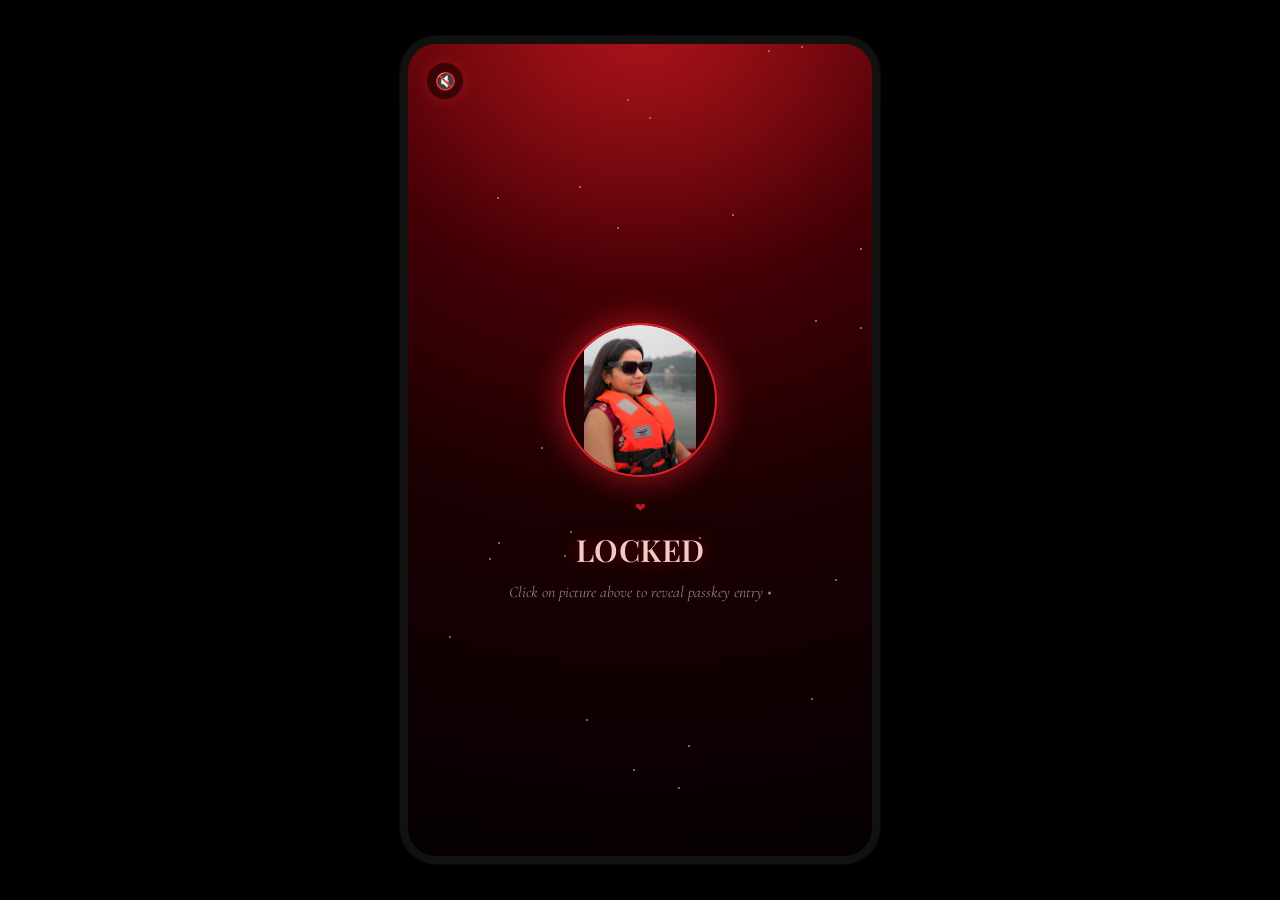
==== birthday-surprise-app/index.html @ 75bbb4d4 "Initial commit: Billu ka Birthday surprise app Passkey-locked birthday surprise site with unlock flo" ====
<!DOCTYPE html>
<html lang="en">
<head>
<meta charset="UTF-8" />
<meta name="viewport" content="width=device-width, initial-scale=1.0, maximum-scale=1, user-scalable=no" />
<title>A Birthday Surprise</title>
<meta name="description" content="A little locked surprise, just for you." />
<meta name="theme-color" content="#1a0002" />
<meta property="og:title" content="A Birthday Surprise" />
<meta property="og:description" content="A little locked surprise, just for you." />
<meta property="og:type" content="website" />
<link rel="icon" href="data:image/svg+xml,%3Csvg xmlns='http://www.w3.org/2000/svg' viewBox='0 0 32 32'%3E%3Ctext x='16' y='24' font-size='26' text-anchor='middle'%3E%E2%9D%A4%EF%B8%8F%3C/text%3E%3C/svg%3E" />
<link rel="preconnect" href="https://fonts.googleapis.com">
<link rel="preconnect" href="https://fonts.gstatic.com" crossorigin>
<link href="https://fonts.googleapis.com/css2?family=Playfair+Display:ital,wght@0,500;0,600;0,700;1,500&family=Cormorant+Garamond:ital,wght@0,500;0,600;1,500&family=Montserrat:wght@400;500;600;700&display=swap" rel="stylesheet">
<link rel="stylesheet" href="style.css" />
</head>
<body>

<div id="phone-frame">

  <!-- ambient starfield, shared across all screens -->
  <div id="stars"></div>

  <!-- persistent background-music toggle -->
  <button class="music-toggle" id="music-toggle" aria-label="Toggle background music">
    <span id="music-icon">&#128263;</span>
  </button>

  <!-- SCREEN 1 : LOCKED -->
  <section class="screen" id="screen-locked">
    <div class="glow-top"></div>
    <button class="avatar-wrap" id="avatar-locked" aria-label="Unlock">
      <img class="avatar-img" src="assets/profile.jpeg" alt="" onerror="this.parentElement.classList.add('avatar-fallback')">
    </button>
    <div class="tiny-heart">&#10084;</div>
    <h1 class="title-serif">LOCKED</h1>
    <p class="hint-text">Click on picture above to reveal passkey entry &bull;</p>
    <div class="brand-credit" id="brand-credit"></div>
  </section>

  <!-- SCREEN 2 : KEYPAD -->
  <section class="screen hidden" inert id="screen-keypad">
    <div class="glow-top"></div>
    <button class="avatar-wrap avatar-small" id="avatar-keypad" aria-label="Show passkey hint">
      <img class="avatar-img" src="assets/profile.jpeg" alt="" onerror="this.parentElement.classList.add('avatar-fallback')">
    </button>
    <div class="tiny-heart">&#10084;</div>
    <p class="label-caps">Secure System Entry</p>

    <div class="pin-display" id="pin-display">
      <span class="pin-dot" data-i="0"></span>
      <span class="pin-dot" data-i="1"></span>
      <span class="pin-dot" data-i="2"></span>
      <span class="pin-dot" data-i="3"></span>
    </div>

    <div class="keypad" id="keypad">
      <button class="key" data-key="1">1</button>
      <button class="key" data-key="2">2</button>
      <button class="key" data-key="3">3</button>
      <button class="key" data-key="4">4</button>
      <button class="key" data-key="5">5</button>
      <button class="key" data-key="6">6</button>
      <button class="key" data-key="7">7</button>
      <button class="key" data-key="8">8</button>
      <button class="key" data-key="9">9</button>
      <button class="key key-back" data-key="back">&#9003;</button>
      <button class="key" data-key="0">0</button>
      <span></span>
    </div>

    <p class="hint-text small" id="keypad-error">Hint: click on image again if you forget passkey</p>
  </section>

  <!-- PASSKEY HINT MODAL -->
  <div class="modal-overlay hidden" id="hint-modal">
    <div class="modal-card">
      <button class="modal-close" id="hint-close" aria-label="Close">&times;</button>
      <img class="modal-photo" id="modal-photo-img" src="" alt="" onerror="this.parentElement.classList.add('modal-fallback')">
      <div class="modal-hint" id="modal-hint-text">PASSKEY = ????</div>
    </div>
  </div>

  <!-- SCREEN 3 : LOADING -->
  <section class="screen hidden" inert id="screen-loading">
    <div class="glow-top"></div>
    <div class="sticker-bubble-wrap">
      <div class="speech-bubble" id="loading-bubble">Hmm</div>
      <div class="sticker" id="panda-loading">&#128060;</div>
    </div>
    <h2 class="title-serif small">Loading something special&hellip;</h2>
    <div class="progress-track"><div class="progress-fill" id="progress-fill"></div></div>
    <p class="label-caps dim">&#10022; just for you &#10022;</p>
  </section>

  <!-- SCREEN 4 : SPECIAL DAY -->
  <section class="screen hidden" inert id="screen-day">
    <div class="glow-top"></div>
    <h1 class="title-serif big" id="day-title">It's Your Special Day &#127804;</h1>
    <div class="sticker-bubble-wrap">
      <div class="speech-bubble">zzZzZz&hellip;</div>
      <div class="sticker-ring"><div class="sticker">&#128564;&#128060;</div></div>
    </div>
    <p class="hint-text tap-hint">tap anywhere to continue</p>
  </section>

  <!-- SCREEN 5 : AGE COUNTER -->
  <section class="screen hidden" inert id="screen-age">
    <div class="glow-top"></div>
    <div class="sticker-ring small"><div class="sticker">&#128060;</div></div>
    <h1 class="title-serif big" id="age-title">Happy Birthday<br>My Girl &#127872;</h1>
    <p class="label-caps dim">you have completed</p>

    <div class="age-grid">
      <div class="age-stat"><span class="age-num" id="age-years">0</span><span class="age-label">years</span></div>
      <div class="age-stat"><span class="age-num" id="age-months">0</span><span class="age-label">months</span></div>
    </div>
    <div class="age-grid single">
      <div class="age-stat"><span class="age-num" id="age-days">0</span><span class="age-label">days</span></div>
    </div>

    <div id="mini-badges"></div>

    <button class="btn btn-primary" id="btn-age-next">Next &#8998;</button>
  </section>

  <!-- SCREEN 6 : MEMORIES CAROUSEL -->
  <section class="screen hidden" inert id="screen-memories">
    <div class="glow-top"></div>
    <h1 class="title-serif big">Special Memories</h1>
    <p class="hint-text">Swipe for more &#10022;</p>

    <div class="carousel" id="carousel"></div>
    <div class="carousel-dots" id="carousel-dots"></div>

    <button class="btn btn-outline" id="btn-memories-next">&#9997;&#65039; message</button>
  </section>

  <!-- PHOTO LIGHTBOX -->
  <div class="modal-overlay hidden" id="photo-lightbox">
    <div class="lightbox-card">
      <button class="modal-close" id="lightbox-close" aria-label="Close">&times;</button>
      <img class="lightbox-img" id="lightbox-img" src="" alt="">
    </div>
  </div>

  <!-- SCREEN 6.5 : VIDEO MESSAGE -->
  <section class="screen hidden" inert id="screen-video">
    <div class="glow-top"></div>
    <h1 class="title-serif big">A Little Video<br>Just For You</h1>
    <p class="hint-text">Tap play to watch &#127916;</p>

    <div class="video-wrap" id="video-wrap">
      <video id="surprise-video" playsinline preload="metadata"></video>
      <button class="video-play-btn" id="video-play-btn" aria-label="Play video">
        <span class="video-play-icon">&#9658;</span>
      </button>
    </div>

    <p class="hint-text small" id="video-hint">tap the button to play</p>
  </section>

  <!-- VIDEO END MESSAGE MODAL -->
  <div class="modal-overlay hidden" id="video-message-modal">
    <div class="modal-card video-message-card">
      <div class="tiny-heart">&#10084;</div>
      <p class="video-message-text" id="video-message-text"></p>
      <button class="btn btn-primary" id="video-message-continue">Continue &#8594;</button>
    </div>
  </div>

  <!-- SCREEN 7 : LETTER ENVELOPE -->
  <section class="screen hidden" inert id="screen-envelope">
    <div class="glow-top"></div>
    <h1 class="title-serif big">A Letter, Just For You</h1>
    <p class="hint-text italic">Tap the heart to unseal your message&hellip;</p>

    <button class="envelope-card" id="envelope-btn">
      <div class="envelope-icon">
        <div class="envelope-shape"></div>
        <div class="envelope-heart">&#10084;</div>
      </div>
      <span class="envelope-caption" id="envelope-caption">tap to open</span>
    </button>

    <div class="dot-divider"><span></span><span class="dot-heart">&#10084;</span><span></span></div>
  </section>

  <!-- SCREEN 8 : LETTER / MESSAGE -->
  <section class="screen hidden" inert id="screen-letter">
    <div class="letter-card">
      <div class="letter-head">
        <div>
          <h2 class="title-serif letter-title">Just For You &#10024;</h2>
          <p class="letter-sub">From my heart to yours</p>
        </div>
        <button class="modal-close" id="letter-close" aria-label="Close">&times;</button>
      </div>
      <div class="letter-media" id="letter-media"></div>
      <div class="letter-body" id="letter-body"></div>
      <div class="letter-actions">
        <button class="btn btn-primary" id="btn-celebrate">Celebrate</button>
        <button class="btn btn-ghost" id="btn-restart">Restart &#8635;</button>
      </div>
    </div>
  </section>

  <canvas id="confetti-canvas"></canvas>

</div>

<script src="script.js"></script>
</body>
</html>
---- birthday-surprise-app/style.css ----
:root{
  --bg-0:#050002;
  --bg-1:#1a0002;
  --red-deep:#4a0006;
  --red-mid:#9c0d13;
  --red-bright:#e0202b;
  --pink-text:#f2a5a0;
  --pink-soft:#f6c9c2;
  --cream:#f5ece4;
  --line:rgba(224,32,43,.35);
}

*{box-sizing:border-box; margin:0; padding:0;}

html,body{
  height:100%;
  background:#000;
  color:var(--cream);
  font-family:'Montserrat',sans-serif;
  -webkit-font-smoothing:antialiased;
  overflow:hidden;
}

body{
  display:flex;
  align-items:center;
  justify-content:center;
}

#phone-frame{
  position:relative;
  width:100%;
  height:100vh;
  height:100dvh;
  max-width:480px;
  max-height:960px;
  overflow:hidden;
  background:
    radial-gradient(circle at 50% -10%, var(--red-mid) 0%, var(--red-deep) 32%, var(--bg-1) 60%, var(--bg-0) 100%);
  box-shadow:0 0 0 1px rgba(255,255,255,.04);
}

@media (min-width:481px){
  #phone-frame{
    border-radius:36px;
    border:8px solid #111;
    height:92vh;
    height:92dvh;
    box-shadow:0 30px 80px rgba(0,0,0,.6), 0 0 0 1px rgba(255,255,255,.05);
  }
}

/* ---------- music toggle ---------- */
.music-toggle{
  position:absolute;
  top:18px; left:18px;
  z-index:15;
  width:38px; height:38px;
  border-radius:50%;
  border:1px solid var(--line);
  background:rgba(0,0,0,.45);
  backdrop-filter:blur(4px);
  color:var(--pink-soft);
  font-size:1.05rem;
  display:flex;
  align-items:center;
  justify-content:center;
  cursor:pointer;
  box-shadow:0 0 14px rgba(224,32,43,.35);
  transition:transform .15s ease, box-shadow .15s ease;
}
.music-toggle:active{ transform:scale(.9); }
.music-toggle.playing{
  box-shadow:0 0 18px rgba(224,32,43,.7);
  animation:pulse-ring 2.6s ease-in-out infinite;
}
.music-toggle.unavailable{ opacity:.4; }

/* ---------- starfield ---------- */
#stars{
  position:absolute; inset:0;
  pointer-events:none;
  z-index:0;
}
.star{
  position:absolute;
  width:2px; height:2px;
  border-radius:50%;
  background:#ffdcd6;
  opacity:.6;
  animation:twinkle 3s ease-in-out infinite;
}
@keyframes twinkle{
  0%,100%{opacity:.15; transform:scale(1);}
  50%{opacity:.9; transform:scale(1.6);}
}

/* ---------- screens ---------- */
.screen{
  position:absolute; inset:0;
  z-index:1;
  display:flex;
  flex-direction:column;
  align-items:center;
  justify-content:center;
  text-align:center;
  padding:9vh 8% 6vh;
  transition:opacity .55s ease, transform .55s ease;
  opacity:1;
}
.screen.hidden{
  opacity:0;
  pointer-events:none;
  transform:scale(1.02);
}

.glow-top{
  position:absolute;
  top:-30%; left:50%;
  transform:translateX(-50%);
  width:140%; height:60%;
  background:radial-gradient(ellipse at center, rgba(224,32,43,.35) 0%, transparent 70%);
  pointer-events:none;
  z-index:-1;
}

/* ---------- typography ---------- */
.title-serif{
  font-family:'Playfair Display', serif;
  font-weight:600;
  letter-spacing:.5px;
  color:var(--pink-soft);
  text-shadow:0 0 18px rgba(224,32,43,.5);
  font-size:1.9rem;
  line-height:1.25;
}
.title-serif.big{ font-size:2.15rem; margin-bottom:3.2rem; }
.title-serif.small{ font-size:1.4rem; margin:1.8rem 0 1.6rem; }

.label-caps{
  font-family:'Montserrat',sans-serif;
  font-size:.68rem;
  letter-spacing:.32em;
  text-transform:uppercase;
  color:var(--pink-text);
  opacity:.85;
}
.label-caps.dim{ opacity:.55; margin-bottom:1.4rem; }

.hint-text{
  font-family:'Cormorant Garamond', serif;
  font-style:italic;
  font-size:.98rem;
  color:rgba(245,236,228,.55);
  margin-top:.9rem;
}
.hint-text.small{ font-size:.78rem; font-style:normal; letter-spacing:.03em; opacity:.5; margin-top:2.2rem; }
.hint-text.italic{ margin-bottom:2.4rem; }
.hint-text.tap-hint{ margin-top:2.6rem; opacity:.35; font-size:.8rem; animation:pulse-op 2.4s ease-in-out infinite; }
@keyframes pulse-op{ 0%,100%{opacity:.2;} 50%{opacity:.55;} }

/* ---------- avatar ---------- */
.avatar-wrap{
  position:relative;
  width:150px; height:150px;
  border-radius:50%;
  border:none;
  padding:0;
  cursor:pointer;
  background:radial-gradient(circle, rgba(224,32,43,.25), transparent 70%);
  background-color:#1a0002;
  box-shadow:0 0 0 2px var(--red-bright), 0 0 30px 6px rgba(224,32,43,.55);
  animation:pulse-ring 2.6s ease-in-out infinite;
  margin-bottom:1.6rem;
  overflow:hidden;
}
.avatar-wrap.avatar-small{ width:96px; height:96px; margin-bottom:.6rem; }
@keyframes pulse-ring{
  0%,100%{ box-shadow:0 0 0 2px var(--red-bright), 0 0 26px 4px rgba(224,32,43,.45); }
  50%{ box-shadow:0 0 0 2px var(--red-bright), 0 0 42px 10px rgba(224,32,43,.75); }
}
.avatar-img{
  width:100%; height:100%;
  border-radius:50%;
  object-fit:contain;
  display:block;
}
.avatar-wrap.avatar-fallback .avatar-img{ display:none; }
.avatar-wrap.avatar-fallback{
  background:linear-gradient(135deg,#7a0e12,#2b0004);
  display:flex; align-items:center; justify-content:center;
}
.avatar-wrap.avatar-fallback::after{
  content:"\1F49D";
  font-size:2.4rem;
}

.tiny-heart{
  color:var(--red-bright);
  font-size:.8rem;
  margin-bottom:1rem;
  opacity:.8;
}

.brand-credit{
  position:absolute;
  bottom:14px; right:18px;
  font-size:.62rem;
  letter-spacing:.15em;
  opacity:.25;
  text-transform:uppercase;
}

/* ---------- keypad ---------- */
.pin-display{
  display:flex;
  gap:1.1rem;
  justify-content:center;
  align-items:center;
  background:rgba(0,0,0,.45);
  border:1px solid var(--line);
  border-radius:14px;
  padding:1.1rem 1.6rem;
  margin:1.6rem 0 1.8rem;
}
.pin-dot{
  width:11px; height:11px;
  border-radius:50%;
  background:rgba(255,255,255,.25);
  transition:all .18s ease;
}
.pin-dot.filled{
  background:var(--red-bright);
  box-shadow:0 0 10px 2px rgba(224,32,43,.8);
}
.pin-display.shake{ animation:shake .4s ease; }
@keyframes shake{
  0%,100%{ transform:translateX(0); }
  20%{ transform:translateX(-8px); }
  40%{ transform:translateX(8px); }
  60%{ transform:translateX(-6px); }
  80%{ transform:translateX(6px); }
}

.keypad{
  display:grid;
  grid-template-columns:repeat(3, 1fr);
  gap:.9rem;
  width:100%;
  max-width:280px;
}
.key{
  aspect-ratio:1;
  border-radius:16px;
  border:1px solid var(--line);
  background:linear-gradient(160deg, rgba(156,13,19,.35), rgba(0,0,0,.5));
  color:var(--cream);
  font-family:'Montserrat',sans-serif;
  font-size:1.15rem;
  font-weight:500;
  cursor:pointer;
  transition:transform .12s ease, background .12s ease;
}
.key:active{
  transform:scale(.92);
  background:linear-gradient(160deg, rgba(224,32,43,.55), rgba(0,0,0,.5));
}
.key-back{ font-size:1.3rem; opacity:.8; }

#keypad-error.err{
  color:var(--red-bright);
  opacity:1;
  font-style:normal;
  font-weight:600;
  animation:pulse-op 1s ease-in-out 2;
}

/* ---------- modal ---------- */
.modal-overlay{
  position:absolute; inset:0;
  z-index:20;
  background:rgba(0,0,0,.72);
  display:flex;
  align-items:center;
  justify-content:center;
  padding:8%;
  transition:opacity .3s ease;
}
.modal-overlay.hidden{ opacity:0; pointer-events:none; }
.modal-card{
  position:relative;
  width:100%;
  max-width:340px;
  border-radius:18px;
  overflow:hidden;
  border:1px solid var(--line);
  box-shadow:0 0 40px rgba(224,32,43,.35);
  background:#0a0000;
}
.modal-photo{
  width:100%;
  aspect-ratio:4/5;
  object-fit:contain;
  background:#0a0000;
  display:block;
}
.modal-card.modal-fallback .modal-photo{ display:none; }
.modal-card.modal-fallback{
  aspect-ratio:4/5;
  display:flex; align-items:center; justify-content:center;
  background:linear-gradient(135deg,#7a0e12,#2b0004);
}
.modal-hint{
  padding:1rem;
  text-align:center;
  font-family:'Montserrat',sans-serif;
  letter-spacing:.25em;
  font-size:.85rem;
  background:rgba(0,0,0,.5);
}
.modal-close{
  position:absolute;
  top:10px; right:10px;
  width:32px; height:32px;
  border-radius:50%;
  border:1px solid var(--line);
  background:rgba(0,0,0,.55);
  color:var(--cream);
  font-size:1.2rem;
  line-height:1;
  cursor:pointer;
  z-index:2;
}

/* ---------- loading ---------- */
.sticker-bubble-wrap{
  position:relative;
  margin-bottom:2.2rem;
}
.sticker{ font-size:4.4rem; line-height:1; filter:drop-shadow(0 6px 16px rgba(0,0,0,.5)); }
.speech-bubble{
  position:absolute;
  top:-1.6rem; right:-1.6rem;
  background:#fff;
  color:#111;
  font-family:'Montserrat',sans-serif;
  font-weight:700;
  font-size:.85rem;
  padding:.35rem .8rem;
  border-radius:14px;
  box-shadow:0 4px 10px rgba(0,0,0,.35);
}
.speech-bubble::after{
  content:"";
  position:absolute;
  bottom:-6px; left:16px;
  border-width:6px 6px 0;
  border-style:solid;
  border-color:#fff transparent transparent;
}

.progress-track{
  width:100%;
  max-width:260px;
  height:4px;
  border-radius:4px;
  background:rgba(255,255,255,.12);
  overflow:hidden;
  margin:.6rem 0 1.1rem;
}
.progress-fill{
  height:100%;
  width:0%;
  background:linear-gradient(90deg, var(--red-mid), var(--red-bright));
  box-shadow:0 0 12px rgba(224,32,43,.7);
  transition:width .1s linear;
}

.sticker-ring{
  width:190px; height:190px;
  border-radius:50%;
  display:flex; align-items:center; justify-content:center;
  background:radial-gradient(circle, rgba(224,32,43,.22), transparent 72%);
  box-shadow:0 0 0 1px var(--line);
  margin-bottom:0;
}
.sticker-ring.small{ width:110px; height:110px; margin-bottom:1.4rem; }
.sticker-ring.small .sticker{ font-size:2.6rem; }

/* ---------- age counter ---------- */
.age-grid{
  display:grid;
  grid-template-columns:1fr 1fr;
  gap:2.4rem;
  margin-top:1.6rem;
}
.age-grid.single{ grid-template-columns:1fr; margin-top:1.6rem; }
.age-stat{ display:flex; flex-direction:column; align-items:center; gap:.3rem; }
.age-num{
  font-family:'Playfair Display', serif;
  font-weight:700;
  font-size:3rem;
  color:var(--pink-soft);
  text-shadow:0 0 20px rgba(224,32,43,.5);
}
.age-label{
  font-size:.68rem;
  letter-spacing:.28em;
  text-transform:uppercase;
  color:var(--pink-text);
  opacity:.7;
}

/* ---------- mini badges (age screen) ---------- */
#mini-badges{
  display:flex;
  flex-direction:column;
  gap:.35rem;
  margin-top:1.4rem;
}
.mini-badge{
  font-family:'Montserrat',sans-serif;
  font-size:.72rem;
  letter-spacing:.06em;
  color:var(--pink-text);
  background:rgba(0,0,0,.35);
  border:1px solid var(--line);
  border-radius:999px;
  padding:.5rem 1.1rem;
}

/* ---------- floating hearts (unlock burst) ---------- */
.floating-heart{
  position:absolute;
  bottom:38%;
  z-index:31;
  pointer-events:none;
  font-size:var(--fs, 1.4rem);
  opacity:0;
  animation:floatUp 1.8s ease-out forwards;
}
@keyframes floatUp{
  0%{ transform:translateY(0) scale(.8) rotate(0deg); opacity:0; }
  15%{ opacity:1; }
  100%{ transform:translateY(-220px) scale(1.1) rotate(var(--rot,15deg)); opacity:0; }
}

/* ---------- letter media (voice note / video) ---------- */
.letter-media{
  width:100%;
  border-radius:14px;
  overflow:hidden;
  margin-bottom:1rem;
  background:#000;
}
.letter-media video,
.letter-media audio{
  width:100%;
  display:block;
  max-height:180px;
}

/* ---------- buttons ---------- */
.btn{
  font-family:'Montserrat',sans-serif;
  font-weight:700;
  letter-spacing:.12em;
  text-transform:uppercase;
  font-size:.78rem;
  padding:.95rem 2.4rem;
  border-radius:999px;
  cursor:pointer;
  transition:transform .15s ease, box-shadow .15s ease;
}
.btn:active{ transform:scale(.96); }

.btn-primary{
  border:1px solid var(--red-bright);
  background:linear-gradient(160deg, rgba(224,32,43,.9), rgba(122,14,18,.9));
  color:var(--cream);
  box-shadow:0 0 22px rgba(224,32,43,.55);
  margin-top:2.6rem;
}
.btn-outline{
  border:1px solid var(--line);
  background:rgba(0,0,0,.4);
  color:var(--pink-soft);
  box-shadow:0 0 16px rgba(224,32,43,.25);
  margin-top:1.8rem;
}
.btn-ghost{
  border:1px solid var(--line);
  background:transparent;
  color:var(--pink-text);
}

/* ---------- carousel ---------- */
#screen-memories .title-serif.big{ margin-bottom:1.1rem; }

.carousel{
  display:flex;
  gap:14px;
  width:100%;
  max-width:340px;
  height:58vh;
  max-height:460px;
  overflow-x:auto;
  overflow-y:hidden;
  scroll-snap-type:x mandatory;
  padding:1rem 0;
  -webkit-overflow-scrolling:touch;
}
.carousel::-webkit-scrollbar{ display:none; }
.carousel-card{
  position:relative;
  flex:0 0 100%;
  scroll-snap-align:center;
  border-radius:20px;
  overflow:hidden;
  border:1px solid var(--line);
  box-shadow:0 0 30px rgba(224,32,43,.35);
  background:#0a0000;
  cursor:zoom-in;
}
.carousel-bg{
  position:absolute;
  inset:0;
  background-size:cover;
  background-position:center;
  filter:blur(22px) brightness(.5) saturate(1.3);
  transform:scale(1.2);
}
.carousel-card img{
  position:relative;
  z-index:1;
  width:100%; height:100%;
  object-fit:contain;
  display:block;
}
.carousel-zoom-hint{
  position:absolute;
  z-index:2;
  bottom:10px; right:10px;
  width:30px; height:30px;
  border-radius:50%;
  background:rgba(0,0,0,.5);
  border:1px solid var(--line);
  color:var(--cream);
  display:flex;
  align-items:center;
  justify-content:center;
  font-size:.85rem;
  pointer-events:none;
}
.carousel-card.fallback{
  display:flex; align-items:center; justify-content:center;
  flex-direction:column;
  gap:.5rem;
  background:linear-gradient(135deg,#7a0e12,#2b0004);
  color:rgba(255,255,255,.5);
  font-size:.75rem;
  letter-spacing:.1em;
  text-transform:uppercase;
}
.carousel-card.fallback::before{
  content:"\1F4F7";
  font-size:2.2rem;
}

.carousel-dots{
  display:flex;
  gap:.5rem;
  justify-content:center;
  margin-top:.2rem;
}
.carousel-dots .dot{
  width:6px; height:6px;
  border-radius:50%;
  background:rgba(255,255,255,.25);
  transition:background .2s ease, transform .2s ease;
}
.carousel-dots .dot.active{
  background:var(--red-bright);
  transform:scale(1.3);
  box-shadow:0 0 8px rgba(224,32,43,.7);
}

#screen-memories .btn-outline{ margin-top:1rem; }

/* ---------- photo lightbox ---------- */
.lightbox-card{
  position:relative;
  width:100%;
  max-width:420px;
  max-height:88vh;
  display:flex;
  align-items:center;
  justify-content:center;
  border-radius:18px;
  overflow:hidden;
  border:1px solid var(--line);
  box-shadow:0 0 40px rgba(224,32,43,.4);
  background:#000;
}
.lightbox-img{
  width:100%;
  max-height:88vh;
  object-fit:contain;
  display:block;
}

/* ---------- video message screen ---------- */
.video-wrap{
  position:relative;
  width:100%;
  max-width:300px;
  max-height:46vh;
  aspect-ratio:3/4;
  border-radius:20px;
  overflow:hidden;
  border:1px solid var(--line);
  box-shadow:0 0 30px rgba(224,32,43,.35);
  background:#000;
  margin:1.6rem 0;
}
#surprise-video{
  width:100%; height:100%;
  object-fit:contain;
  display:block;
  background:#000;
}
.video-play-btn{
  position:absolute;
  inset:0;
  margin:auto;
  width:72px; height:72px;
  border-radius:50%;
  border:1px solid var(--red-bright);
  background:rgba(0,0,0,.55);
  backdrop-filter:blur(2px);
  color:var(--cream);
  display:flex;
  align-items:center;
  justify-content:center;
  font-size:1.6rem;
  cursor:pointer;
  box-shadow:0 0 24px rgba(224,32,43,.6);
  animation:pulse-ring 2.6s ease-in-out infinite;
}
.video-play-icon{ margin-left:4px; }
.video-wrap.playing .video-play-btn{ display:none; }

.video-message-card{
  padding:2.1rem 1.7rem 1.8rem;
  display:flex;
  flex-direction:column;
  align-items:center;
  text-align:center;
  gap:1rem;
}
.video-message-text{
  font-family:'Cormorant Garamond', serif;
  font-style:italic;
  font-size:1.1rem;
  line-height:1.65;
  color:var(--pink-soft);
  white-space:pre-line;
}
.video-message-card .btn{ margin-top:.4rem; }

/* ---------- envelope ---------- */
.envelope-card{
  width:100%;
  max-width:320px;
  aspect-ratio:16/11;
  border-radius:18px;
  border:1px solid var(--line);
  background:rgba(0,0,0,.35);
  display:flex;
  flex-direction:column;
  align-items:center;
  justify-content:center;
  gap:1.3rem;
  cursor:pointer;
  box-shadow:0 0 24px rgba(224,32,43,.3);
}
.envelope-icon{
  position:relative;
  width:90px; height:90px;
  display:flex; align-items:center; justify-content:center;
}
.envelope-shape{
  position:absolute; inset:0;
  border:2px solid rgba(224,32,43,.5);
  border-radius:10px;
  transform:rotate(-4deg);
  transition:transform .5s ease;
}
.envelope-card.opening .envelope-shape{ transform:rotate(4deg) scale(1.08); }
.envelope-heart{
  position:relative;
  width:58px; height:58px;
  border-radius:50%;
  border:1px solid var(--red-bright);
  color:var(--red-bright);
  display:flex; align-items:center; justify-content:center;
  font-size:1.5rem;
  box-shadow:0 0 20px rgba(224,32,43,.6);
  animation:heartbeat 1.8s ease-in-out infinite;
}
.envelope-card.opening .envelope-heart{ animation:spin-open .8s ease forwards; }
@keyframes heartbeat{
  0%,100%{ transform:scale(1); }
  50%{ transform:scale(1.1); }
}
@keyframes spin-open{
  0%{ transform:scale(1) rotate(0); }
  60%{ transform:scale(1.3) rotate(180deg); opacity:1; }
  100%{ transform:scale(1.5) rotate(360deg); opacity:0; }
}
.envelope-caption{
  font-size:.72rem;
  letter-spacing:.3em;
  text-transform:uppercase;
  color:var(--pink-text);
  opacity:.8;
}

.dot-divider{
  display:flex;
  align-items:center;
  gap:.8rem;
  width:60%;
  margin-top:2.4rem;
}
.dot-divider span:not(.dot-heart){
  flex:1;
  height:1px;
  background:var(--line);
}
.dot-heart{ color:var(--red-bright); font-size:.7rem; }

/* ---------- letter ---------- */
#screen-letter{ padding:6vh 6% 5vh; justify-content:flex-start; }
.letter-card{
  width:100%;
  max-width:400px;
  border:1px solid var(--red-bright);
  border-radius:24px;
  background:rgba(10,0,0,.55);
  box-shadow:0 0 40px rgba(224,32,43,.4);
  padding:1.6rem 1.5rem 1.4rem;
  display:flex;
  flex-direction:column;
  height:100%;
  max-height:88vh;
}
.letter-head{
  display:flex;
  justify-content:space-between;
  align-items:flex-start;
  margin-bottom:1rem;
}
.letter-title{ font-size:1.4rem; text-align:left; margin-bottom:.2rem; }
.letter-sub{
  font-family:'Cormorant Garamond', serif;
  font-style:italic;
  font-size:.85rem;
  color:var(--pink-text);
  opacity:.75;
  text-align:left;
}
.letter-body{
  flex:1;
  overflow-y:auto;
  background:rgba(0,0,0,.5);
  border-radius:14px;
  padding:1.4rem 1.2rem;
  text-align:left;
  font-family:'Cormorant Garamond', serif;
  font-size:1.15rem;
  line-height:1.65;
  color:var(--cream);
  white-space:pre-wrap;
}
.letter-body .cursor{
  display:inline-block;
  width:2px;
  background:var(--red-bright);
  margin-left:2px;
  animation:blink 1s step-end infinite;
}
@keyframes blink{ 50%{ opacity:0; } }

.letter-actions{
  display:flex;
  gap:.9rem;
  justify-content:center;
  margin-top:1.4rem;
}
.letter-actions .btn{ margin-top:0; flex:1; }

/* ---------- confetti ---------- */
#confetti-canvas{
  position:absolute; inset:0;
  z-index:30;
  pointer-events:none;
  width:100%; height:100%;
}

/* ---------- small screens ---------- */
@media (max-height:700px){
  .title-serif.big{ font-size:1.7rem; margin-bottom:2rem; }
  .sticker{ font-size:3.4rem; }
  .avatar-wrap{ width:120px; height:120px; }
  .age-num{ font-size:2.4rem; }
  .video-wrap{ max-height:38vh; margin:1rem 0; }
  .video-play-btn{ width:60px; height:60px; font-size:1.3rem; }
  .carousel{ height:48vh; max-height:380px; }
}

/* ---------- keyboard focus ---------- */
button:focus-visible,
.envelope-card:focus-visible{
  outline:2px solid var(--red-bright);
  outline-offset:2px;
}

/* ---------- reduced motion ---------- */
@media (prefers-reduced-motion: reduce){
  *{ animation-duration:.001ms !important; animation-iteration-count:1 !important; transition-duration:.001ms !important; }
}
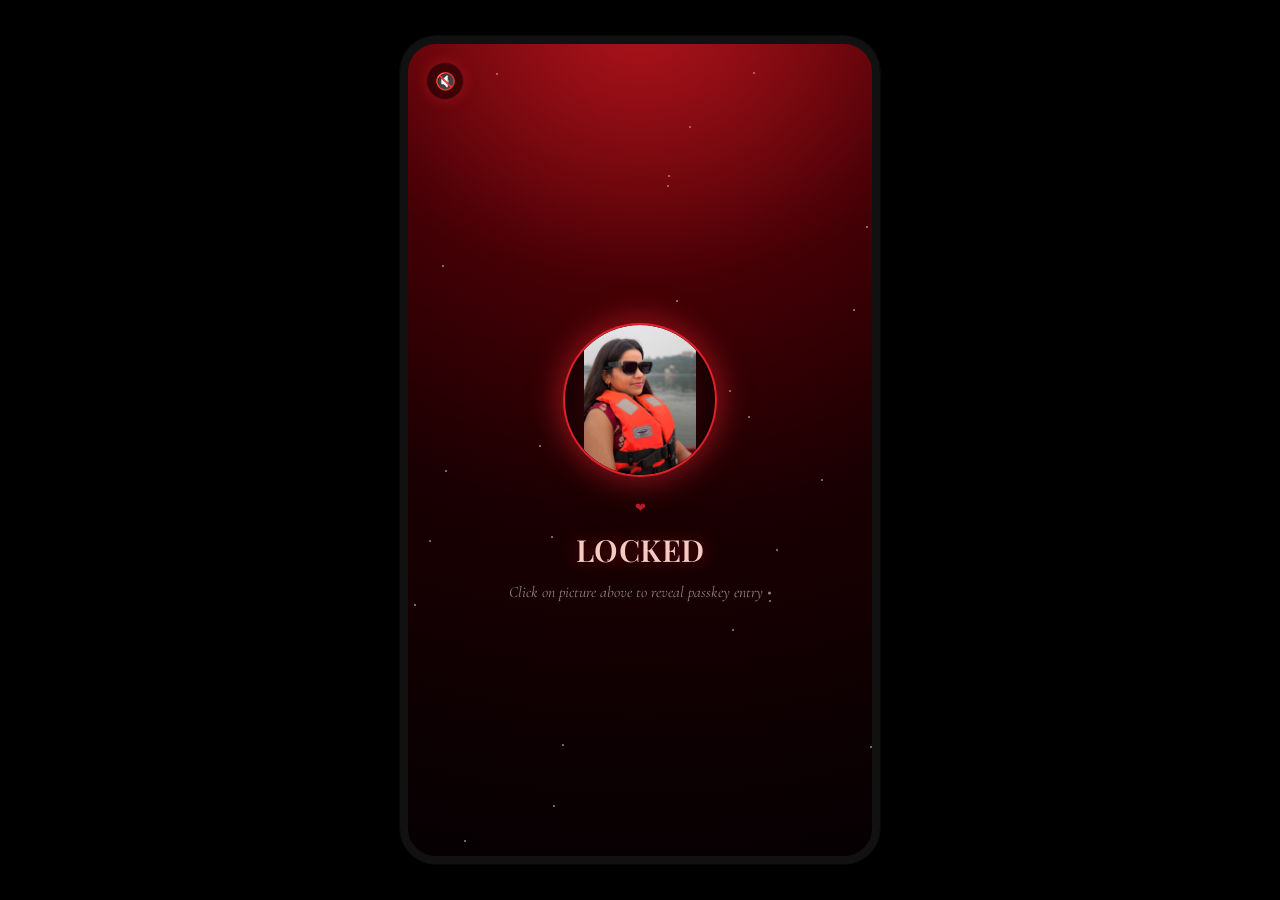
==== commit 8c441415: "commit" ====
--- a/birthday-surprise-app/index.html
+++ b/birthday-surprise-app/index.html
@@ -105,22 +105,36 @@
     <p class="hint-text tap-hint">tap anywhere to continue</p>
   </section>
 
-  <!-- SCREEN 5 : AGE COUNTER -->
+  <!-- SCREEN 5 : BIRTHDAY CAKE -->
   <section class="screen hidden" inert id="screen-age">
     <div class="glow-top"></div>
     <div class="sticker-ring small"><div class="sticker">&#128060;</div></div>
     <h1 class="title-serif big" id="age-title">Happy Birthday<br>My Girl &#127872;</h1>
-    <p class="label-caps dim">you have completed</p>
-
-    <div class="age-grid">
-      <div class="age-stat"><span class="age-num" id="age-years">0</span><span class="age-label">years</span></div>
-      <div class="age-stat"><span class="age-num" id="age-months">0</span><span class="age-label">months</span></div>
-    </div>
-    <div class="age-grid single">
-      <div class="age-stat"><span class="age-num" id="age-days">0</span><span class="age-label">days</span></div>
-    </div>
-
-    <div id="mini-badges"></div>
+
+    <div class="cake-scene" id="cake-scene">
+      <div class="cake-plate"></div>
+
+      <div class="cake-halves">
+        <div class="cake-half-mask left"><div class="cake-visual"></div><div class="cake-cut-face"></div></div>
+        <div class="cake-half-mask right"><div class="cake-visual"></div><div class="cake-cut-face"></div></div>
+      </div>
+
+      <button class="cake-hit" id="cake-hit" aria-label="Swipe to cut the cake">
+        <div class="candles" id="candles">
+          <div class="candle"><span class="flame"></span></div>
+          <div class="candle candle-mid"><span class="flame"></span></div>
+          <div class="candle"><span class="flame"></span></div>
+        </div>
+        <div class="cherry left"></div>
+        <div class="cherry right"></div>
+        <div class="cake-visual" id="cake-main"></div>
+      </button>
+
+      <div class="slice-trail" id="slice-trail"></div>
+      <div class="crumb-burst" id="crumb-burst"></div>
+    </div>
+
+    <p class="hint-text cake-hint" id="cake-hint">swipe across the cake to cut it &#10024;</p>
 
     <button class="btn btn-primary" id="btn-age-next">Next &#8998;</button>
   </section>
--- a/birthday-surprise-app/style.css
+++ b/birthday-surprise-app/style.css
@@ -387,47 +387,209 @@
 .sticker-ring.small{ width:110px; height:110px; margin-bottom:1.4rem; }
 .sticker-ring.small .sticker{ font-size:2.6rem; }
 
-/* ---------- age counter ---------- */
-.age-grid{
-  display:grid;
-  grid-template-columns:1fr 1fr;
-  gap:2.4rem;
-  margin-top:1.6rem;
-}
-.age-grid.single{ grid-template-columns:1fr; margin-top:1.6rem; }
-.age-stat{ display:flex; flex-direction:column; align-items:center; gap:.3rem; }
-.age-num{
+/* ---------- birthday cake ---------- */
+.cake-hint{ margin-top:.6rem; margin-bottom:.2rem; transition:color .2s ease; }
+.cake-hint.celebrate{
+  font-style:normal;
+  font-weight:700;
+  font-size:1.15rem;
   font-family:'Playfair Display', serif;
-  font-weight:700;
-  font-size:3rem;
   color:var(--pink-soft);
-  text-shadow:0 0 20px rgba(224,32,43,.5);
-}
-.age-label{
-  font-size:.68rem;
-  letter-spacing:.28em;
-  text-transform:uppercase;
-  color:var(--pink-text);
-  opacity:.7;
-}
-
-/* ---------- mini badges (age screen) ---------- */
-#mini-badges{
-  display:flex;
-  flex-direction:column;
-  gap:.35rem;
-  margin-top:1.4rem;
-}
-.mini-badge{
-  font-family:'Montserrat',sans-serif;
-  font-size:.72rem;
-  letter-spacing:.06em;
-  color:var(--pink-text);
-  background:rgba(0,0,0,.35);
-  border:1px solid var(--line);
-  border-radius:999px;
-  padding:.5rem 1.1rem;
-}
+  text-shadow:0 0 16px rgba(224,32,43,.6);
+  animation:celebrate-pop .5s ease;
+}
+@keyframes celebrate-pop{
+  0%{ transform:scale(.6); opacity:0; }
+  60%{ transform:scale(1.12); opacity:1; }
+  100%{ transform:scale(1); opacity:1; }
+}
+
+.cake-scene{
+  position:relative;
+  width:190px;
+  height:150px;
+  margin:.6rem auto .4rem;
+}
+
+.cake-plate{
+  position:absolute;
+  left:50%; bottom:6px;
+  transform:translateX(-50%);
+  width:194px; height:17px;
+  border-radius:50%;
+  background:radial-gradient(ellipse at center, rgba(255,255,255,.24) 0%, rgba(255,255,255,.06) 55%, transparent 75%);
+  box-shadow:0 0 0 1px var(--line), 0 2px 10px rgba(0,0,0,.4);
+}
+
+.cake-visual{
+  position:absolute;
+  left:50%; bottom:14px;
+  transform:translateX(-50%);
+  width:170px; height:92px;
+  border-radius:10px;
+  background:
+    radial-gradient(ellipse 56px 26px at 58px 58px, rgba(255,255,255,.16), transparent 72%),
+    radial-gradient(circle 3px at 16px 8px, #ffd76b 97%, transparent 100%),
+    radial-gradient(circle 3px at 32px 3px, var(--red-bright) 97%, transparent 100%),
+    radial-gradient(circle 3px at 48px 9px, #fff 97%, transparent 100%),
+    radial-gradient(circle 3px at 64px 3px, var(--red-bright) 97%, transparent 100%),
+    radial-gradient(circle 3px at 80px 9px, #ffd76b 97%, transparent 100%),
+    radial-gradient(circle 3px at 96px 3px, #fff 97%, transparent 100%),
+    radial-gradient(circle 3px at 112px 8px, var(--red-bright) 97%, transparent 100%),
+    radial-gradient(circle 6px at 22px 6px, var(--pink-soft) 97%, transparent 100%),
+    radial-gradient(circle 6px at 50px 2px, var(--pink-soft) 97%, transparent 100%),
+    radial-gradient(circle 6px at 78px 6px, var(--pink-soft) 97%, transparent 100%),
+    radial-gradient(circle 7px at 12px 44px, var(--pink-soft) 97%, transparent 100%),
+    radial-gradient(circle 7px at 33px 48px, var(--pink-soft) 97%, transparent 100%),
+    radial-gradient(circle 7px at 54px 44px, var(--pink-soft) 97%, transparent 100%),
+    radial-gradient(circle 7px at 75px 48px, var(--pink-soft) 97%, transparent 100%),
+    radial-gradient(circle 7px at 96px 44px, var(--pink-soft) 97%, transparent 100%),
+    linear-gradient(180deg, #fff7f2, var(--pink-soft) 90%) top center / 130px 46px no-repeat,
+    linear-gradient(180deg, var(--red-bright), var(--red-mid) 55%, var(--red-deep)) bottom center / 170px 62px no-repeat;
+  box-shadow:0 10px 22px rgba(0,0,0,.4);
+  transition:opacity .2s ease;
+}
+
+.cake-hit{
+  position:absolute;
+  inset:0 0 6px 0;
+  background:none;
+  border:none;
+  padding:0;
+  cursor:pointer;
+  display:block;
+  touch-action:none;
+}
+
+.cherry{
+  position:absolute;
+  bottom:98px;
+  width:11px; height:11px;
+  border-radius:50%;
+  background:radial-gradient(circle at 32% 28%, #ff9c90, var(--red-bright) 60%, var(--red-deep));
+  box-shadow:0 2px 4px rgba(0,0,0,.4);
+  z-index:2;
+  transition:opacity .2s ease;
+}
+.cherry::after{
+  content:"";
+  position:absolute;
+  top:-6px; left:5px;
+  width:2px; height:7px;
+  background:#5a8a3a;
+  border-radius:2px;
+  transform:rotate(20deg);
+}
+.cherry.left{ left:28px; }
+.cherry.right{ right:28px; }
+
+.candles{
+  position:absolute;
+  left:50%; bottom:104px;
+  transform:translateX(-50%);
+  display:flex;
+  gap:22px;
+  z-index:2;
+}
+.candle{
+  position:relative;
+  width:6px; height:28px;
+  border-radius:2px;
+  background:repeating-linear-gradient(45deg, var(--cream) 0 4px, var(--red-bright) 4px 8px);
+}
+.candle-mid{ height:34px; }
+.flame{
+  position:absolute;
+  top:-14px; left:50%;
+  transform:translateX(-50%) rotate(-45deg);
+  width:11px; height:15px;
+  border-radius:50% 50% 50% 0;
+  background:radial-gradient(circle at 35% 35%, #fff6c9, #ffb020 55%, #ff5b1f 90%);
+  box-shadow:0 0 10px 3px rgba(255,150,40,.7);
+  animation:flicker 1.1s ease-in-out infinite;
+}
+@keyframes flicker{
+  0%,100%{ transform:translateX(-50%) rotate(-45deg) scale(1); }
+  50%{ transform:translateX(-50%) rotate(-42deg) scale(.9); }
+}
+.candles.blown{ opacity:0; transform:translateX(-50%) translateY(-6px); transition:opacity .35s ease, transform .35s ease; }
+
+.cake-halves{
+  position:absolute; inset:0;
+  pointer-events:none;
+}
+.cake-half-mask{
+  position:absolute;
+  bottom:14px;
+  width:85px; height:92px;
+  overflow:hidden;
+  opacity:0;
+  transition:opacity .15s ease, transform .6s cubic-bezier(.22,.85,.3,1.25);
+  border-radius:10px;
+}
+.cake-half-mask.left{ left:calc(50% - 85px); transform-origin:bottom right; }
+.cake-half-mask.right{ left:50%; transform-origin:bottom left; }
+.cake-half-mask .cake-visual{ left:0; bottom:0; transform:none; }
+.cake-half-mask.right .cake-visual{ left:-85px; }
+
+/* sponge cross-section, revealed at the inner edge once the cake is cut */
+.cake-cut-face{
+  position:absolute;
+  top:0; bottom:0;
+  width:9px;
+  background:linear-gradient(180deg,
+    #fff7f2 0%, #fff7f2 40%,
+    var(--pink-soft) 40%, var(--pink-soft) 48%,
+    var(--red-bright) 48%, var(--red-mid) 75%, var(--red-deep) 100%);
+  box-shadow:inset 0 0 5px rgba(0,0,0,.3);
+}
+.cake-half-mask.left .cake-cut-face{ right:0; border-radius:0 3px 3px 0; }
+.cake-half-mask.right .cake-cut-face{ left:0; border-radius:3px 0 0 3px; }
+
+/* live trail that follows the swipe gesture as it happens */
+.slice-trail{
+  position:absolute;
+  top:0; left:0;
+  width:0; height:4px;
+  border-radius:4px;
+  background:linear-gradient(90deg, transparent, #fff 20%, #fff 80%, transparent);
+  box-shadow:0 0 10px 2px rgba(255,255,255,.75);
+  transform-origin:left center;
+  opacity:0;
+  pointer-events:none;
+  z-index:3;
+}
+.slice-trail.active{ opacity:.9; }
+.slice-trail.flash{
+  opacity:1;
+  height:7px;
+  box-shadow:0 0 22px 7px rgba(255,255,255,.95);
+  transition:opacity .35s ease .08s, height .18s ease;
+}
+
+.crumb-burst{
+  position:absolute; inset:0;
+  pointer-events:none;
+  z-index:4;
+}
+.crumb{
+  position:absolute;
+  width:5px; height:5px;
+  border-radius:1px;
+  opacity:0;
+  animation:crumb-pop .8s ease-out forwards;
+}
+@keyframes crumb-pop{
+  0%{ opacity:0; transform:translate(0,0) rotate(0deg) scale(.6); }
+  18%{ opacity:1; }
+  100%{ opacity:0; transform:translate(var(--dx), var(--dy)) rotate(220deg) scale(1); }
+}
+
+#cake-scene.cut #cake-main{ opacity:0; }
+#cake-scene.cut .cherry{ opacity:0; }
+#cake-scene.cut .cake-half-mask{ opacity:1; }
+#cake-scene.cut .cake-half-mask.left{ transform:translate(-24px,10px) rotate(-14deg); }
+#cake-scene.cut .cake-half-mask.right{ transform:translate(24px,10px) rotate(14deg); }
 
 /* ---------- floating hearts (unlock burst) ---------- */
 .floating-heart{
@@ -813,7 +975,7 @@
   .title-serif.big{ font-size:1.7rem; margin-bottom:2rem; }
   .sticker{ font-size:3.4rem; }
   .avatar-wrap{ width:120px; height:120px; }
-  .age-num{ font-size:2.4rem; }
+  .cake-scene{ transform:scale(.82); transform-origin:top center; margin-bottom:-14px; }
   .video-wrap{ max-height:38vh; margin:1rem 0; }
   .video-play-btn{ width:60px; height:60px; font-size:1.3rem; }
   .carousel{ height:48vh; max-height:380px; }
